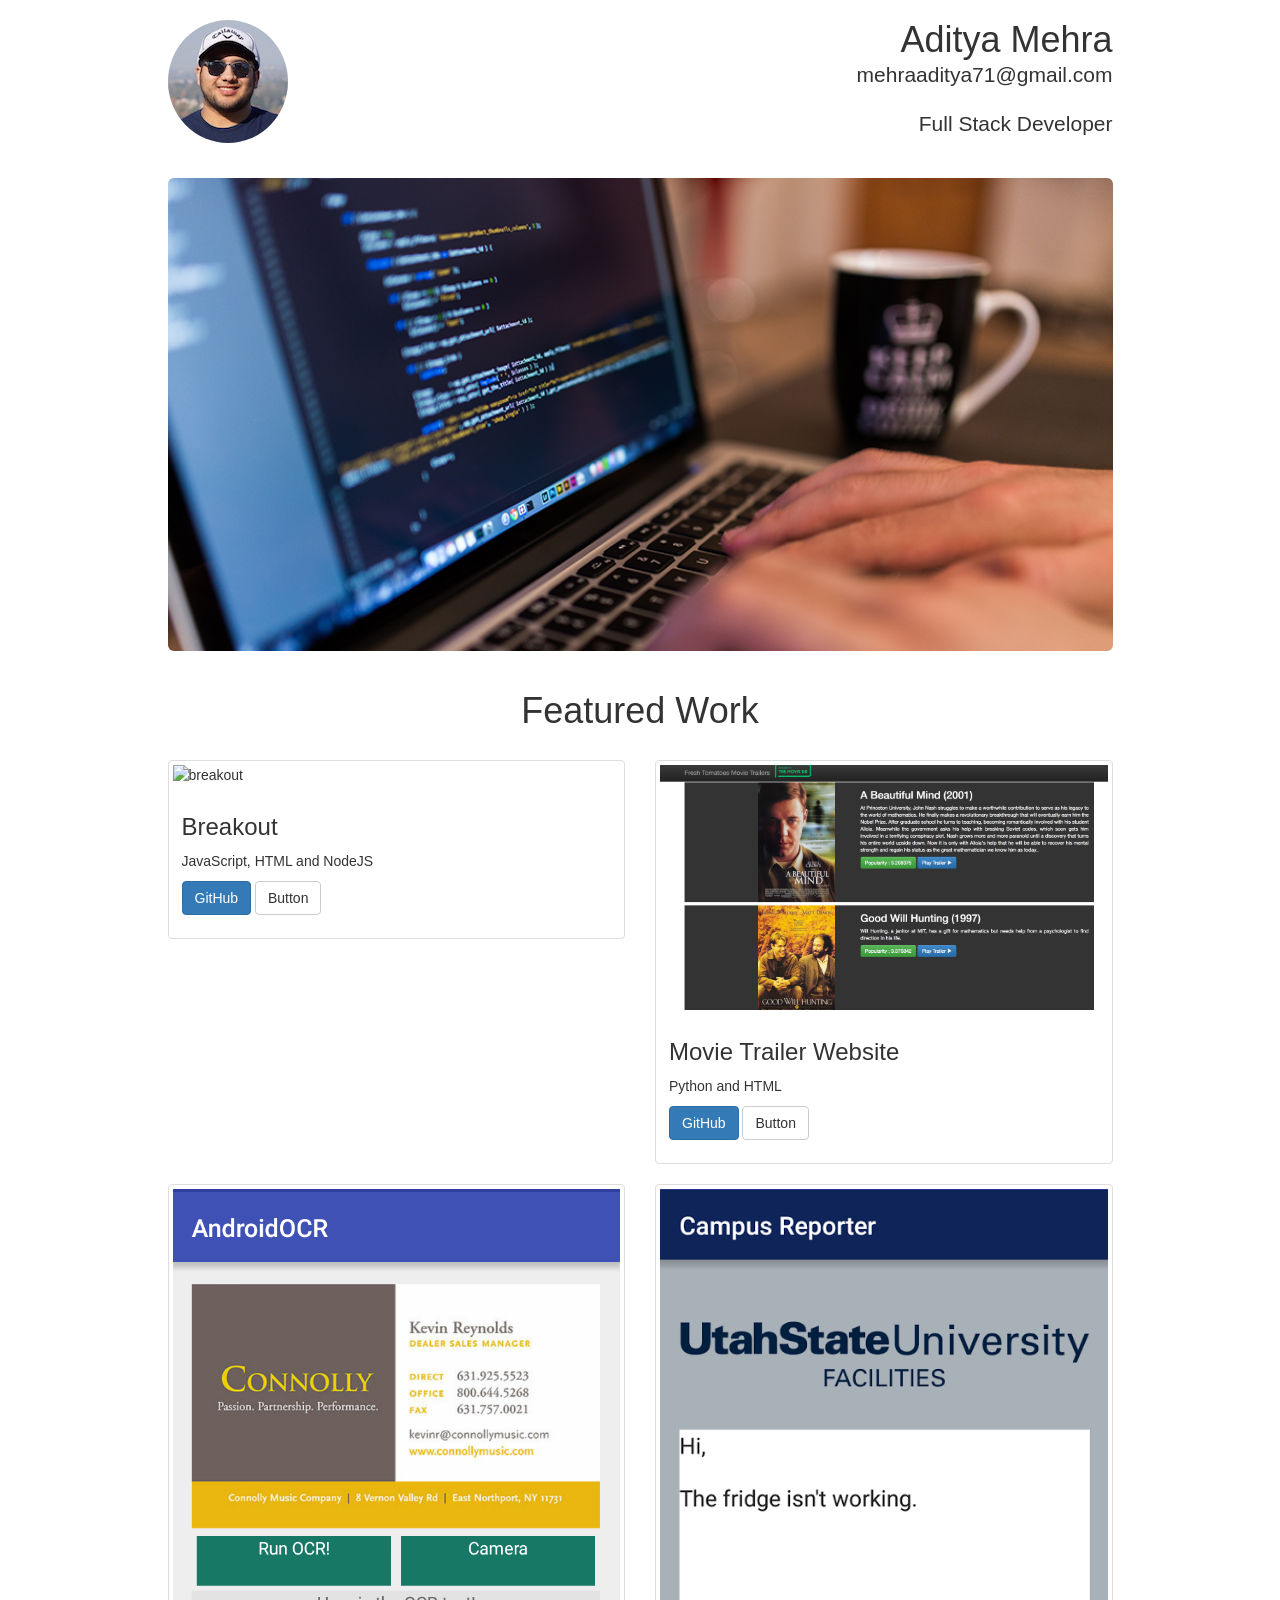
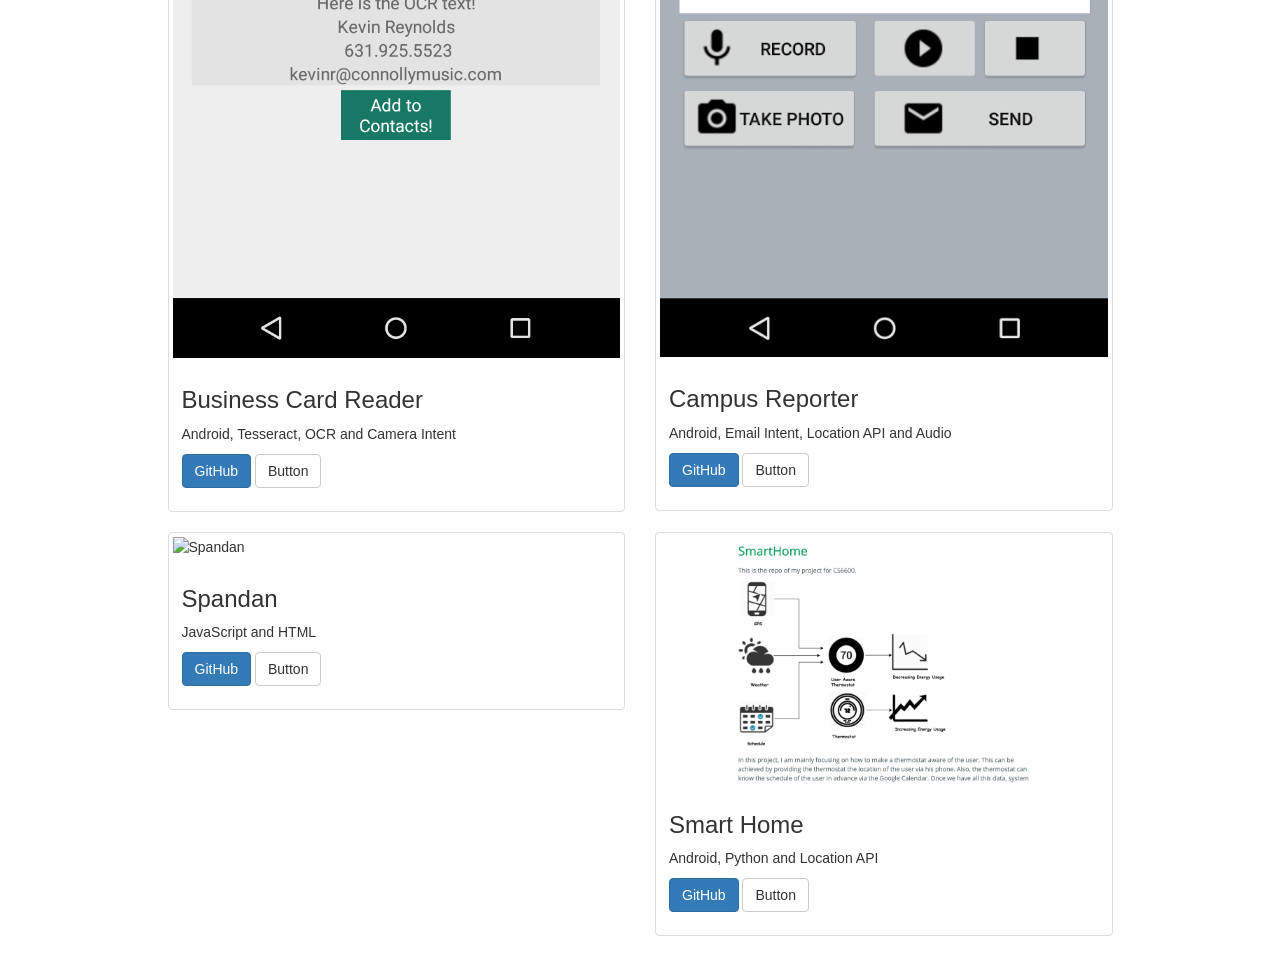
==== docs/index.html @ c433eb84 "adding docs" ====
<!DOCTYPE html>
<html lang="en">
  <head>
    <meta charset="utf-8">
    <meta http-equiv="X-UA-Compatible" content="IE=edge">
    <meta name="viewport" content="width=device-width, initial-scale=1">
    <!-- The above 3 meta tags *must* come first in the head; any other head content must come *after* these tags -->
    <title>Aditya Mehra</title>

    <!-- Bootstrap -->
    <!-- Latest compiled and minified CSS -->
    <link rel="stylesheet" href="./css/index.css">
    <link rel="stylesheet" href="https://maxcdn.bootstrapcdn.com/bootstrap/3.3.7/css/bootstrap.min.css"
    integrity="sha384-BVYiiSIFeK1dGmJRAkycuHAHRg32OmUcww7on3RYdg4Va+PmSTsz/K68vbdEjh4u"
    crossorigin="anonymous">

    <!-- HTML5 shim and Respond.js for IE8 support of HTML5 elements and media queries -->
    <!-- WARNING: Respond.js doesn't work if you view the page via file:// -->
    <!--[if lt IE 9]>
      <script src="https://oss.maxcdn.com/html5shiv/3.7.3/html5shiv.min.js"></script>
      <script src="https://oss.maxcdn.com/respond/1.4.2/respond.min.js"></script>
    <![endif]-->
  </head>
  <body>
    <div class="container add-margin">
      <div class="row hidden-xs hidden-sm">
            <div class="col-md-1 col-sm-0">
            </div>
            <div class="col-md-2 col-sm-4">
                    <img src="./images/image1.jpg" alt="Portfolio image" class="img-circle pull-left">
            </div>
            <div class="col-md-8 col-sm-8">
                    <h1 class="text-right info">Aditya Mehra</h1>
                    <p class="text-right info lead">mehraaditya71@gmail.com<p>
                    <p class="text-right info lead">Full Stack Developer<p>

            </div>
            <div class="col-md-1 col-sm-0">
            </div>
      </div>
      <div class="row hidden-md hidden-lg">
        <div class="col-xs-12">
                <img src="./images/image1.jpg" alt="Portfolio image" class="img-circle center-block">
        </div>
      </div>
      <div class="row hidden-md hidden-lg">
        <div class="col-xs-12">
                <h1 class="text-center">Aditya Mehra <br></h1>
                <p class="text-center lead">mehraaditya71@gmail.com<p>
                <p class="text-center lead">Full Stack Developer<p>

        </div>
      </div>
    </div>

    <div class="container add-margin">
      <div class="row image2">
            <div class="col-md-1 col-sm-0">
            </div>
            <div class="col-md-10 col-sm-12">
                    <img src="./images/image2.png" alt="Main image" class="img-rounded center-block">
            </div>
            <div class="col-md-1 col-sm-0">
            </div>
      </div>
    </div>

    <div class="container add-margin">
      <div class="row">
        <div class="col-xs-12">
                <h1>Featured Work</h1>
        </div>
      </div>
    </div>

    <!--  Featured Works -->

    <div class="container">
      <div class="row project">
            <div class="col-md-1 col-sm-0">
            </div>

            <div class="col-md-5 col-sm-6">
              <div class="thumbnail">
                <img src="./images/breakout.png" alt="breakout">
                <div class="caption">
                  <h3>Breakout</h3>
                  <p>JavaScript, HTML and NodeJS</p>
                  <p><a href="https://github.com/adityamehra/Breakout" class="btn btn-primary" role="button">GitHub</a> <a href="#" class="btn btn-default" role="button">Button</a></p>
                </div>
              </div>
            </div>

            <div class="col-md-5 col-sm-6">
              <div class="thumbnail">
                <img src="./images/trailer.png" alt="trailer">
                <div class="caption">
                  <h3>Movie Trailer Website</h3>
                  <p>Python and HTML</p>
                  <p><a href="https://github.com/adityamehra/movie-website-trailer" class="btn btn-primary" role="button">GitHub</a> <a href="#" class="btn btn-default" role="button">Button</a></p>
                </div>
              </div>
            </div>

            <div class="col-md-1 col-sm-0">
            </div>
      </div>
    </div>

    <div class="container">
      <div class="row">
            <div class="col-md-1 col-sm-0">
            </div>

            <div class="col-md-5 col-sm-6">
              <div class="thumbnail">
                <img src="./images/bcr.png" alt="business card reader">
                <div class="caption">
                  <h3>Business Card Reader</h3>
                  <p>Android, Tesseract, OCR and Camera Intent</p>
                  <p><a href="https://github.com/adityamehra/Business-Card-Reader-BCR-" class="btn btn-primary" role="button">GitHub</a> <a href="#" class="btn btn-default" role="button">Button</a></p>
                </div>
              </div>
            </div>

            <div class="col-md-5 col-sm-6">
              <div class="thumbnail">
                <img src="./images/reporter.webp" alt="campus reporter">
                <div class="caption">
                  <h3>Campus Reporter</h3>
                  <p>Android, Email Intent, Location API and Audio</p>
                  <p><a href="https://github.com/adityamehra/CampusReporter" class="btn btn-primary" role="button">GitHub</a> <a href="#" class="btn btn-default" role="button">Button</a></p>
                </div>
              </div>
            </div>

            <div class="col-md-1 col-sm-0">
            </div>
      </div>
    </div>

    <div class="container">
      <div class="row">
            <div class="col-md-1 col-sm-0">
            </div>

            <div class="col-md-5 col-sm-6">
              <div class="thumbnail">
                <img src="./images/spandan.png" alt="Spandan">
                <div class="caption">
                  <h3>Spandan</h3>
                  <p>JavaScript and HTML</p>
                  <p><a href="https://github.com/adityamehra/CollegeFair" class="btn btn-primary" role="button">GitHub</a> <a href="#" class="btn btn-default" role="button">Button</a></p>
                </div>
              </div>
            </div>

            <div class="col-md-5 col-sm-6">
              <div class="thumbnail">
                <img src="./images/smarthome.png" alt="campus reporter">
                <div class="caption">
                  <h3>Smart Home</h3>
                  <p>Android, Python and Location API</p>
                  <p><a href="https://github.com/adityamehra/SmartHome" class="btn btn-primary" role="button">GitHub</a> <a href="#" class="btn btn-default" role="button">Button</a></p>
                </div>
              </div>
            </div>

            <div class="col-md-1 col-sm-0">
            </div>
      </div>
    </div>

    <!-- jQuery (necessary for Bootstrap's JavaScript plugins) -->
    <script src="https://ajax.googleapis.com/ajax/libs/jquery/1.12.4/jquery.min.js"></script>
    <!-- Include all compiled plugins (below), or include individual files as needed -->
    <!-- Latest compiled and minified JavaScript -->
    <script src="https://maxcdn.bootstrapcdn.com/bootstrap/3.3.7/js/bootstrap.min.js"
    integrity="sha384-Tc5IQib027qvyjSMfHjOMaLkfuWVxZxUPnCJA7l2mCWNIpG9mGCD8wGNIcPD7Txa"
     crossorigin="anonymous"></script>
  </body>
</html>
---- docs/css/index.css ----
.info {
  margin-top: 0;
  margin-bottom: 0;
}

.project img {
  width: 100%;
}

.image2 img {
  width: 100%;
}

.add-margin {
  margin-top: 20px;
  margin-bottom: 20px;
}

h1 {
   text-align: center;
}

h4 {
   text-align: center;
}
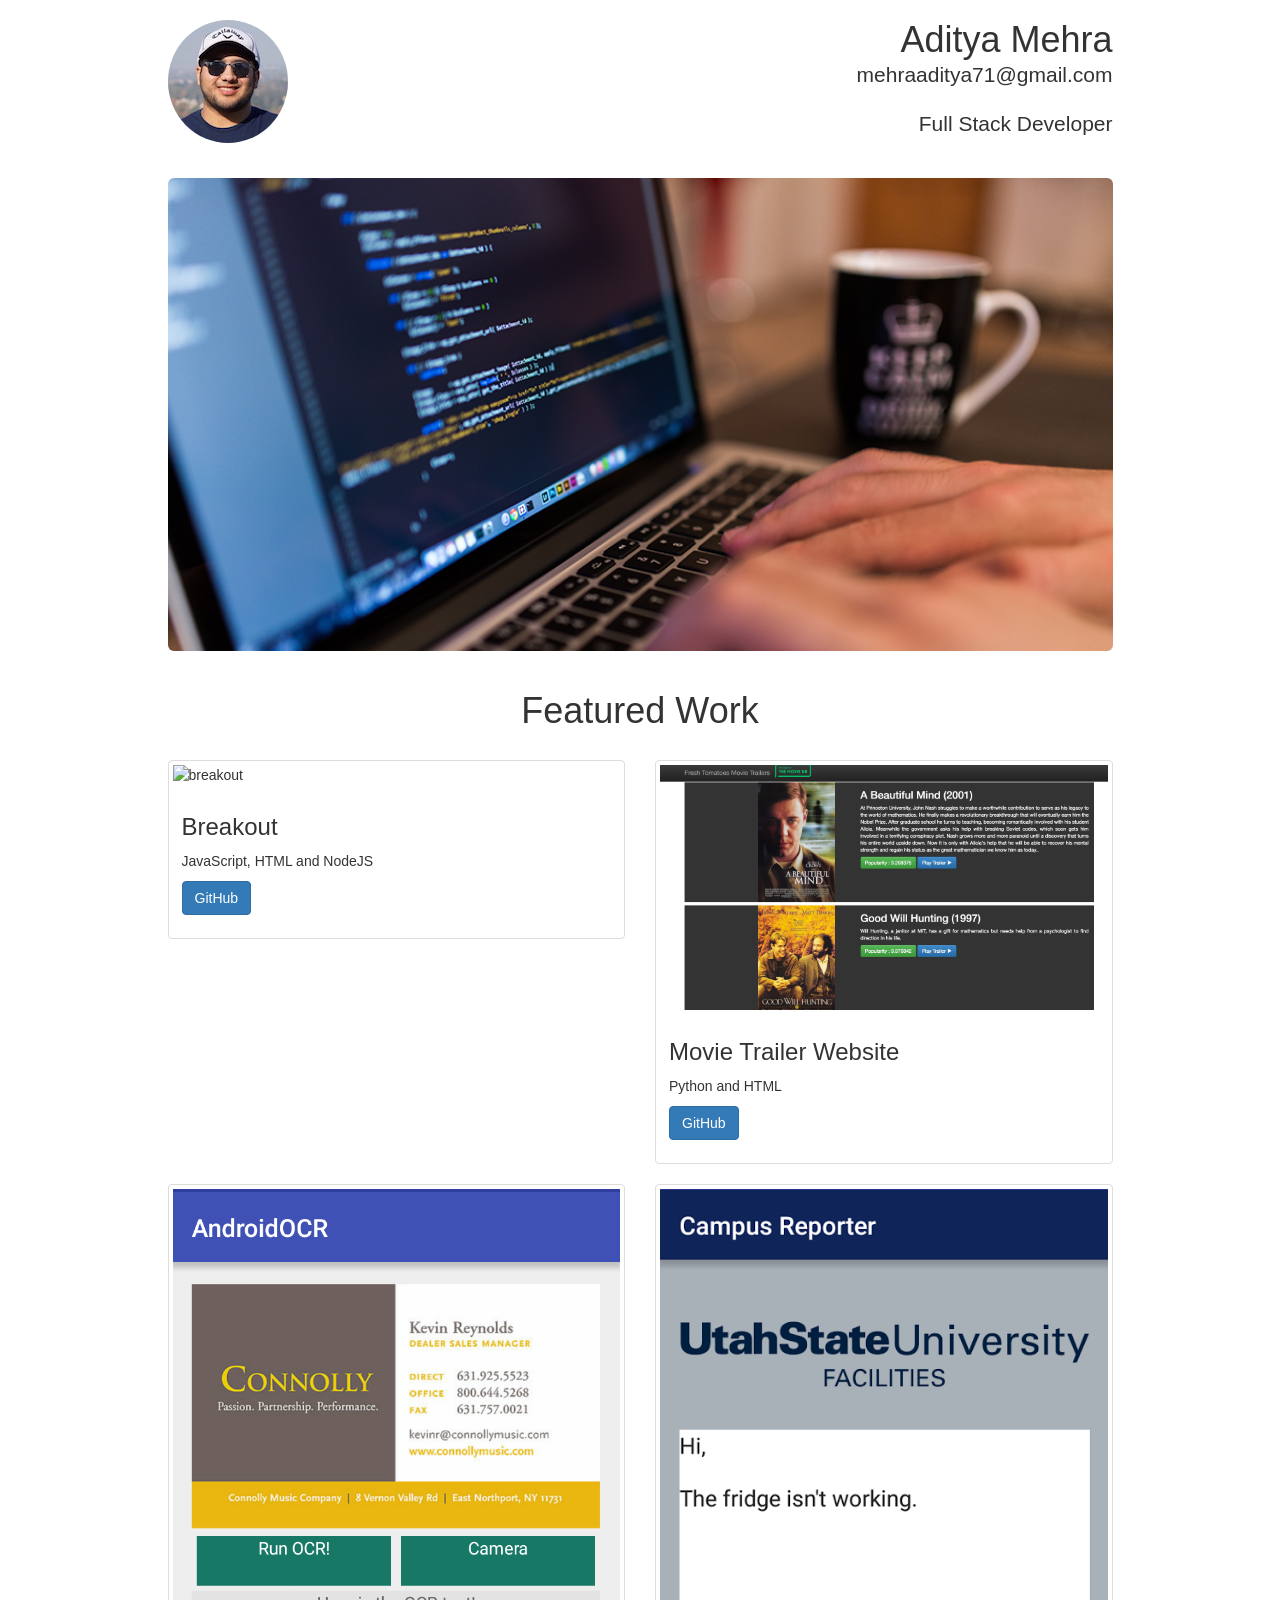
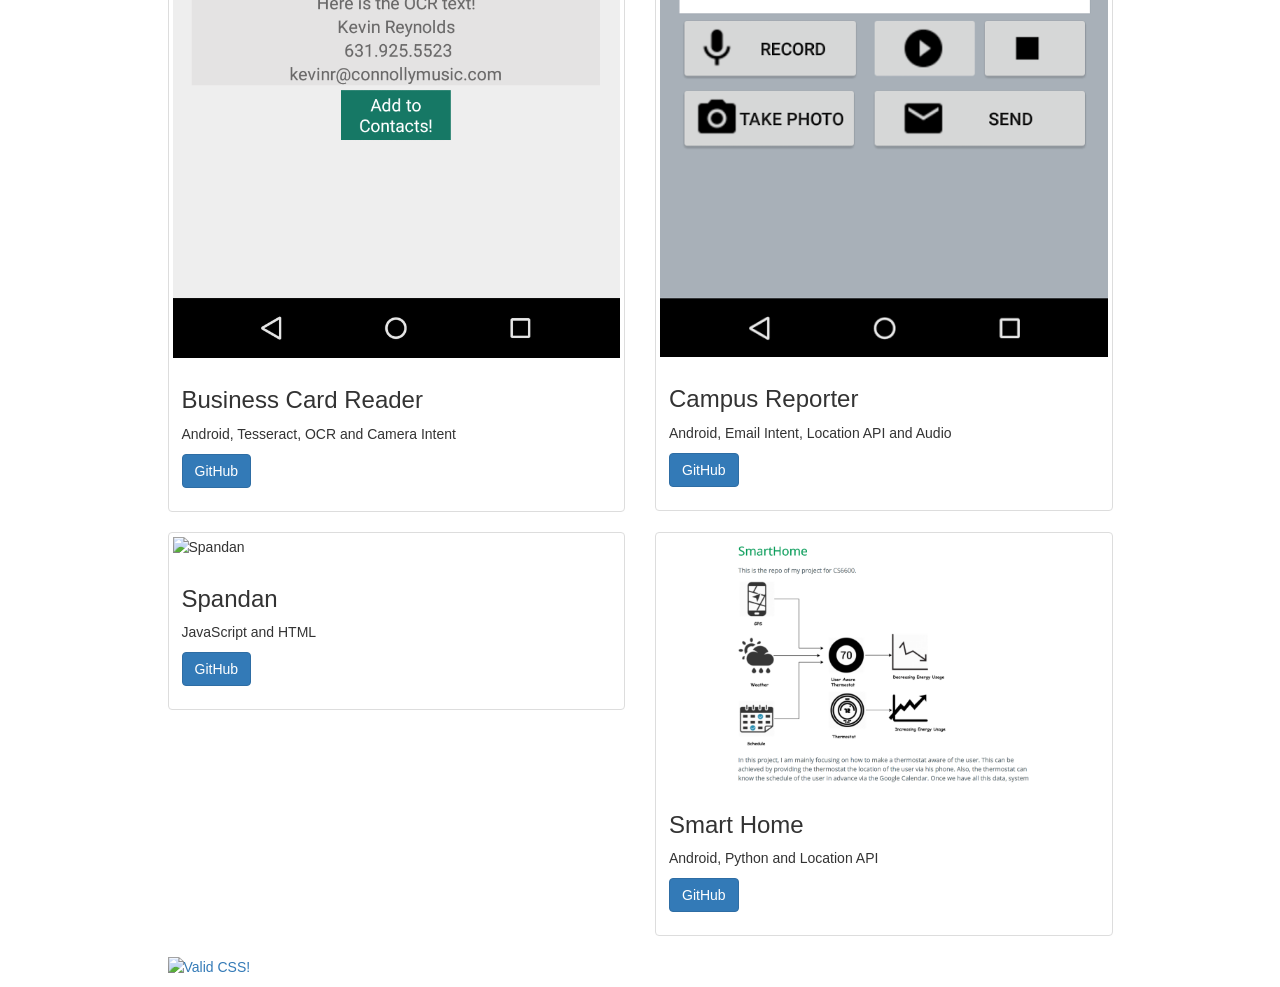
==== commit ec221073: "modified docs/index.html" ====
--- a/docs/index.html
+++ b/docs/index.html
@@ -86,7 +86,7 @@
                 <div class="caption">
                   <h3>Breakout</h3>
                   <p>JavaScript, HTML and NodeJS</p>
-                  <p><a href="https://github.com/adityamehra/Breakout" class="btn btn-primary" role="button">GitHub</a> <a href="#" class="btn btn-default" role="button">Button</a></p>
+                  <p><a href="https://github.com/adityamehra/Breakout" class="btn btn-primary" role="button">GitHub</a> </p>
                 </div>
               </div>
             </div>
@@ -97,7 +97,7 @@
                 <div class="caption">
                   <h3>Movie Trailer Website</h3>
                   <p>Python and HTML</p>
-                  <p><a href="https://github.com/adityamehra/movie-website-trailer" class="btn btn-primary" role="button">GitHub</a> <a href="#" class="btn btn-default" role="button">Button</a></p>
+                  <p><a href="https://github.com/adityamehra/movie-website-trailer" class="btn btn-primary" role="button">GitHub</a> </p>
                 </div>
               </div>
             </div>
@@ -118,7 +118,7 @@
                 <div class="caption">
                   <h3>Business Card Reader</h3>
                   <p>Android, Tesseract, OCR and Camera Intent</p>
-                  <p><a href="https://github.com/adityamehra/Business-Card-Reader-BCR-" class="btn btn-primary" role="button">GitHub</a> <a href="#" class="btn btn-default" role="button">Button</a></p>
+                  <p><a href="https://github.com/adityamehra/Business-Card-Reader-BCR-" class="btn btn-primary" role="button">GitHub</a> </p>
                 </div>
               </div>
             </div>
@@ -129,7 +129,7 @@
                 <div class="caption">
                   <h3>Campus Reporter</h3>
                   <p>Android, Email Intent, Location API and Audio</p>
-                  <p><a href="https://github.com/adityamehra/CampusReporter" class="btn btn-primary" role="button">GitHub</a> <a href="#" class="btn btn-default" role="button">Button</a></p>
+                  <p><a href="https://github.com/adityamehra/CampusReporter" class="btn btn-primary" role="button">GitHub</a> </p>
                 </div>
               </div>
             </div>
@@ -150,7 +150,7 @@
                 <div class="caption">
                   <h3>Spandan</h3>
                   <p>JavaScript and HTML</p>
-                  <p><a href="https://github.com/adityamehra/CollegeFair" class="btn btn-primary" role="button">GitHub</a> <a href="#" class="btn btn-default" role="button">Button</a></p>
+                  <p><a href="https://github.com/adityamehra/CollegeFair" class="btn btn-primary" role="button">GitHub</a> </p>
                 </div>
               </div>
             </div>
@@ -161,15 +161,41 @@
                 <div class="caption">
                   <h3>Smart Home</h3>
                   <p>Android, Python and Location API</p>
-                  <p><a href="https://github.com/adityamehra/SmartHome" class="btn btn-primary" role="button">GitHub</a> <a href="#" class="btn btn-default" role="button">Button</a></p>
-                </div>
-              </div>
-            </div>
-
-            <div class="col-md-1 col-sm-0">
-            </div>
-      </div>
-    </div>
+                  <p><a href="https://github.com/adityamehra/SmartHome" class="btn btn-primary" role="button">GitHub</a> </p>
+                </div>
+              </div>
+            </div>
+
+            <div class="col-md-1 col-sm-0">
+            </div>
+      </div>
+    </div>
+
+    <div class="container">
+      <div class="row">
+            <div class="col-md-1 col-sm-0">
+            </div>
+
+            <div class="col-md-5 col-sm-6">
+              <p>
+                  <a href="http://jigsaw.w3.org/css-validator/check/referer">
+                      <img style="border:0;width:88px;height:31px"
+                          src="http://jigsaw.w3.org/css-validator/images/vcss"
+                          alt="Valid CSS!" />
+                  </a>
+              </p>
+
+            </div>
+
+            <div class="col-md-5 col-sm-6">
+
+            </div>
+
+            <div class="col-md-1 col-sm-0">
+            </div>
+      </div>
+    </div>
+
 
     <!-- jQuery (necessary for Bootstrap's JavaScript plugins) -->
     <script src="https://ajax.googleapis.com/ajax/libs/jquery/1.12.4/jquery.min.js"></script>
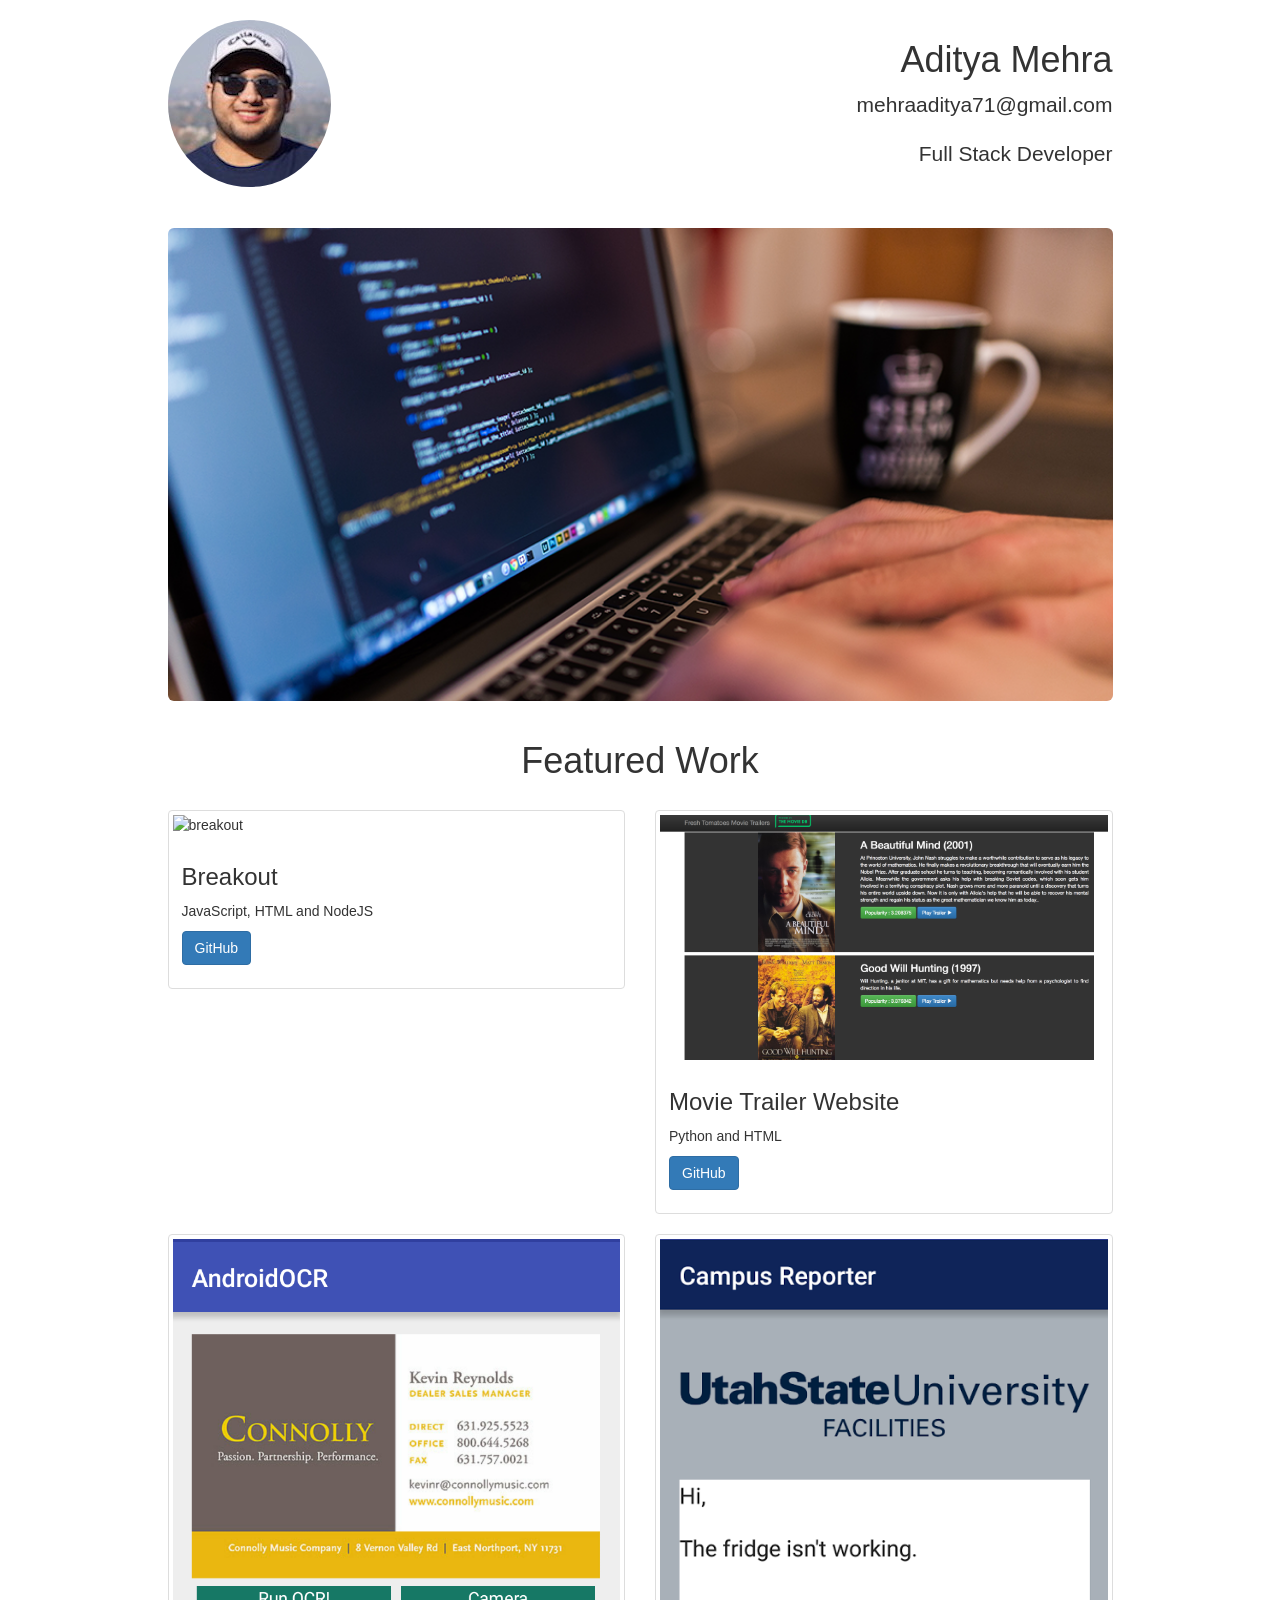
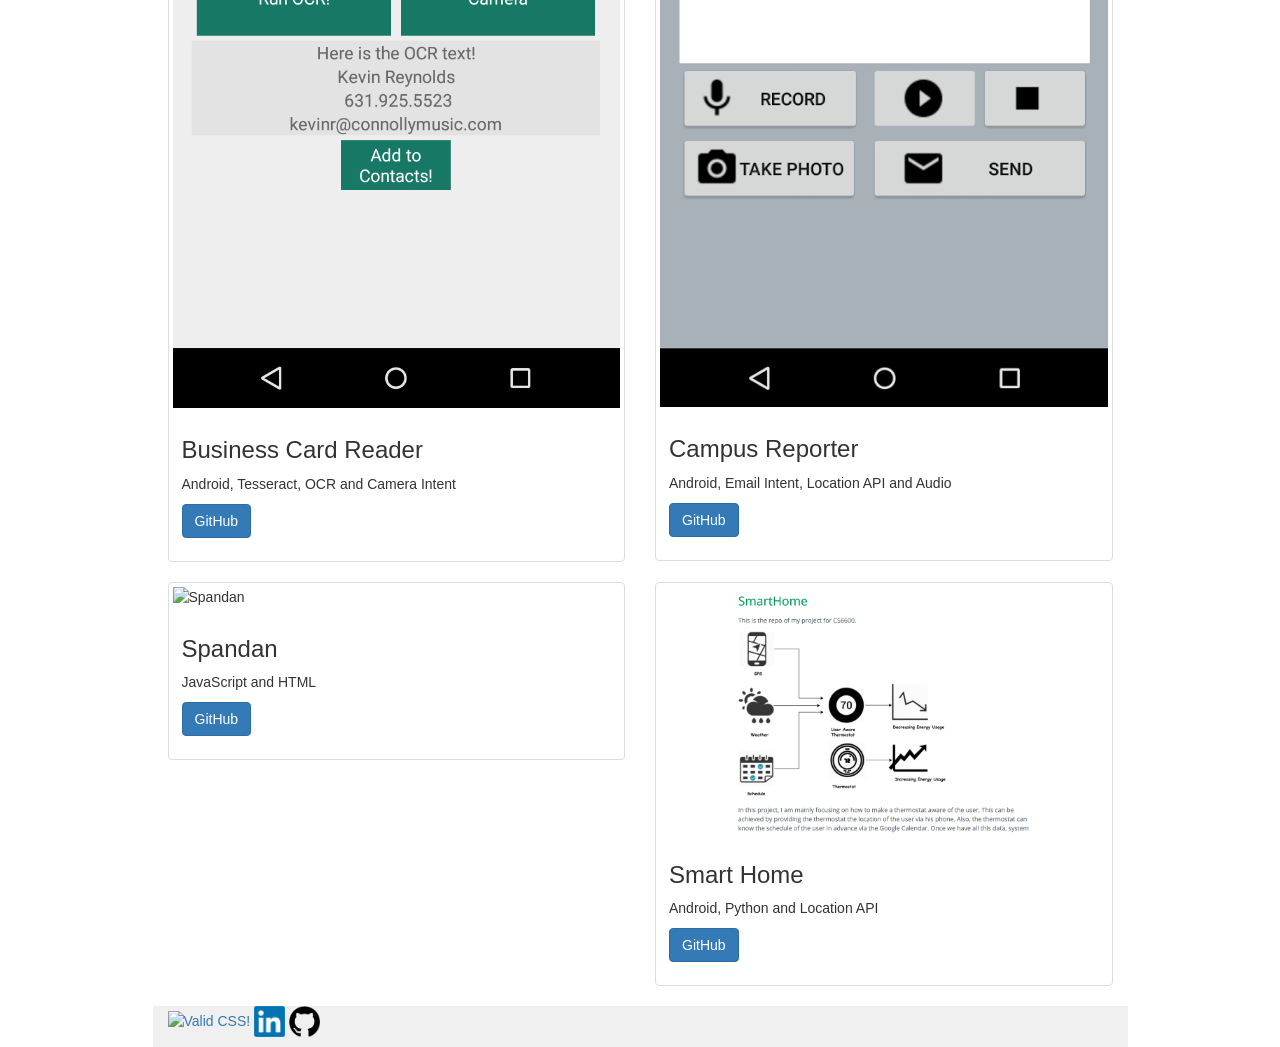
==== commit 4fb061bb: "commit all files" ====
--- a/docs/index.html
+++ b/docs/index.html
@@ -22,180 +22,158 @@
     <![endif]-->
   </head>
   <body>
-    <div class="container add-margin">
-      <div class="row hidden-xs hidden-sm">
-            <div class="col-md-1 col-sm-0">
-            </div>
-            <div class="col-md-2 col-sm-4">
-                    <img src="./images/image1.jpg" alt="Portfolio image" class="img-circle pull-left">
-            </div>
-            <div class="col-md-8 col-sm-8">
-                    <h1 class="text-right info">Aditya Mehra</h1>
-                    <p class="text-right info lead">mehraaditya71@gmail.com<p>
-                    <p class="text-right info lead">Full Stack Developer<p>
-
-            </div>
-            <div class="col-md-1 col-sm-0">
-            </div>
-      </div>
-      <div class="row hidden-md hidden-lg">
-        <div class="col-xs-12">
-                <img src="./images/image1.jpg" alt="Portfolio image" class="img-circle center-block">
+    <!-- header -->
+    <header>
+      <div class="container add-margin">
+        <div class="row">
+          <div class="col-md-1">
+          </div>
+          <div class="col-md-2 my-image-center">
+            <img src="./images/image1.jpg" alt="Portfolio image" class="img-circle">
+          </div>
+          <div class="col-md-8 my-text-center my-text-right">
+            <h1>Aditya Mehra</h1>
+            <p class="lead">mehraaditya71@gmail.com</p>
+            <p class="lead">Full Stack Developer</p>
+          </div>
+          <div class="col-md-1">
+          </div>
         </div>
       </div>
-      <div class="row hidden-md hidden-lg">
-        <div class="col-xs-12">
-                <h1 class="text-center">Aditya Mehra <br></h1>
-                <p class="text-center lead">mehraaditya71@gmail.com<p>
-                <p class="text-center lead">Full Stack Developer<p>
-
+    </header>
+    <!-- main content -->
+    <section>
+      <div class="container">
+        <!-- Main image -->
+        <div class="row image2 add-margin">
+          <div class="col-md-1">
+          </div>
+          <div class="col-md-10 col-sm-12">
+            <img src="./images/image2.png" alt="Main image" class="img-rounded center-block">
+          </div>
+          <div class="col-md-1">
+          </div>
+        </div>
+        <!-- Featured works -->
+        <div class="row add-margin">
+          <div class="col-xs-12">
+            <h1>Featured Work</h1>
+          </div>
+        </div>
+        <!--  List of featured works -->
+        <!-- Row 1 -->
+        <div class="row project">
+          <div class="col-md-1">
+          </div>
+          <div class="col-md-5 col-sm-6">
+            <div class="thumbnail">
+              <img src="./images/breakout.png" alt="breakout">
+              <div class="caption">
+                <h3>Breakout</h3>
+                <p>JavaScript, HTML and NodeJS</p>
+                <p><a href="https://github.com/adityamehra/Breakout" class="btn btn-primary" role="button">GitHub</a> </p>
+              </div>
+            </div>
+          </div>
+          <div class="col-md-5 col-sm-6">
+            <div class="thumbnail">
+              <img src="./images/trailer.png" alt="trailer">
+              <div class="caption">
+                <h3>Movie Trailer Website</h3>
+                <p>Python and HTML</p>
+                <p><a href="https://github.com/adityamehra/movie-website-trailer" class="btn btn-primary" role="button">GitHub</a> </p>
+              </div>
+            </div>
+          </div>
+          <div class="col-md-1">
+          </div>
+        </div>
+        <!-- Row 2 -->
+        <div class="row project">
+          <div class="col-md-1">
+          </div>
+          <div class="col-md-5 col-sm-6">
+            <div class="thumbnail">
+              <img src="./images/bcr.png" alt="business card reader">
+              <div class="caption">
+                <h3>Business Card Reader</h3>
+                <p>Android, Tesseract, OCR and Camera Intent</p>
+                <p><a href="https://github.com/adityamehra/Business-Card-Reader-BCR-" class="btn btn-primary" role="button">GitHub</a> </p>
+              </div>
+            </div>
+          </div>
+          <div class="col-md-5 col-sm-6">
+            <div class="thumbnail">
+              <img src="./images/reporter.webp" alt="campus reporter">
+              <div class="caption">
+                <h3>Campus Reporter</h3>
+                <p>Android, Email Intent, Location API and Audio</p>
+                <p><a href="https://github.com/adityamehra/CampusReporter" class="btn btn-primary" role="button">GitHub</a> </p>
+              </div>
+            </div>
+          </div>
+          <div class="col-md-1">
+          </div>
+        </div>
+        <!-- Row 3 -->
+        <div class="row project">
+          <div class="col-md-1">
+          </div>
+          <div class="col-md-5 col-sm-6">
+            <div class="thumbnail">
+              <img src="./images/spandan.png" alt="Spandan">
+              <div class="caption">
+                <h3>Spandan</h3>
+                <p>JavaScript and HTML</p>
+                <p><a href="https://github.com/adityamehra/CollegeFair" class="btn btn-primary" role="button">GitHub</a> </p>
+              </div>
+            </div>
+          </div>
+          <div class="col-md-5 col-sm-6">
+            <div class="thumbnail">
+              <img src="./images/smarthome.png" alt="campus reporter">
+              <div class="caption">
+                <h3>Smart Home</h3>
+                <p>Android, Python and Location API</p>
+                <p><a href="https://github.com/adityamehra/SmartHome" class="btn btn-primary" role="button">GitHub</a> </p>
+              </div>
+            </div>
+          </div>
+          <div class="col-md-1">
+          </div>
         </div>
       </div>
-    </div>
-
-    <div class="container add-margin">
-      <div class="row image2">
-            <div class="col-md-1 col-sm-0">
-            </div>
-            <div class="col-md-10 col-sm-12">
-                    <img src="./images/image2.png" alt="Main image" class="img-rounded center-block">
-            </div>
-            <div class="col-md-1 col-sm-0">
-            </div>
-      </div>
-    </div>
-
-    <div class="container add-margin">
-      <div class="row">
-        <div class="col-xs-12">
-                <h1>Featured Work</h1>
+    </section>
+    <!-- footer -->
+    <footer>
+      <div class="container">
+        <div class="row">
+          <div class="col-md-1">
+          </div>
+          <div class="col-md-10 col-sm-6 footer-css">
+            <p>
+              <a href="http://jigsaw.w3.org/css-validator/check/referer">
+                <img class="w3c"
+                src="http://jigsaw.w3.org/css-validator/images/vcss"
+                alt="Valid CSS!" />
+              </a>
+              <a href="https://www.linkedin.com/in/aditya-mehra/">
+                <img class="logo"
+                src="./images/linkedin_logo.png"
+                alt="LinkedIn logo" />
+              </a>
+              <a href="https://github.com/adityamehra">
+                <img class="logo"
+                src="./images/github_logo.png"
+                alt="Github octacat" />
+              </a>
+            </p>
+          </div>
+          <div class="col-md-1 ">
+          </div>
         </div>
       </div>
-    </div>
-
-    <!--  Featured Works -->
-
-    <div class="container">
-      <div class="row project">
-            <div class="col-md-1 col-sm-0">
-            </div>
-
-            <div class="col-md-5 col-sm-6">
-              <div class="thumbnail">
-                <img src="./images/breakout.png" alt="breakout">
-                <div class="caption">
-                  <h3>Breakout</h3>
-                  <p>JavaScript, HTML and NodeJS</p>
-                  <p><a href="https://github.com/adityamehra/Breakout" class="btn btn-primary" role="button">GitHub</a> </p>
-                </div>
-              </div>
-            </div>
-
-            <div class="col-md-5 col-sm-6">
-              <div class="thumbnail">
-                <img src="./images/trailer.png" alt="trailer">
-                <div class="caption">
-                  <h3>Movie Trailer Website</h3>
-                  <p>Python and HTML</p>
-                  <p><a href="https://github.com/adityamehra/movie-website-trailer" class="btn btn-primary" role="button">GitHub</a> </p>
-                </div>
-              </div>
-            </div>
-
-            <div class="col-md-1 col-sm-0">
-            </div>
-      </div>
-    </div>
-
-    <div class="container">
-      <div class="row">
-            <div class="col-md-1 col-sm-0">
-            </div>
-
-            <div class="col-md-5 col-sm-6">
-              <div class="thumbnail">
-                <img src="./images/bcr.png" alt="business card reader">
-                <div class="caption">
-                  <h3>Business Card Reader</h3>
-                  <p>Android, Tesseract, OCR and Camera Intent</p>
-                  <p><a href="https://github.com/adityamehra/Business-Card-Reader-BCR-" class="btn btn-primary" role="button">GitHub</a> </p>
-                </div>
-              </div>
-            </div>
-
-            <div class="col-md-5 col-sm-6">
-              <div class="thumbnail">
-                <img src="./images/reporter.webp" alt="campus reporter">
-                <div class="caption">
-                  <h3>Campus Reporter</h3>
-                  <p>Android, Email Intent, Location API and Audio</p>
-                  <p><a href="https://github.com/adityamehra/CampusReporter" class="btn btn-primary" role="button">GitHub</a> </p>
-                </div>
-              </div>
-            </div>
-
-            <div class="col-md-1 col-sm-0">
-            </div>
-      </div>
-    </div>
-
-    <div class="container">
-      <div class="row">
-            <div class="col-md-1 col-sm-0">
-            </div>
-
-            <div class="col-md-5 col-sm-6">
-              <div class="thumbnail">
-                <img src="./images/spandan.png" alt="Spandan">
-                <div class="caption">
-                  <h3>Spandan</h3>
-                  <p>JavaScript and HTML</p>
-                  <p><a href="https://github.com/adityamehra/CollegeFair" class="btn btn-primary" role="button">GitHub</a> </p>
-                </div>
-              </div>
-            </div>
-
-            <div class="col-md-5 col-sm-6">
-              <div class="thumbnail">
-                <img src="./images/smarthome.png" alt="campus reporter">
-                <div class="caption">
-                  <h3>Smart Home</h3>
-                  <p>Android, Python and Location API</p>
-                  <p><a href="https://github.com/adityamehra/SmartHome" class="btn btn-primary" role="button">GitHub</a> </p>
-                </div>
-              </div>
-            </div>
-
-            <div class="col-md-1 col-sm-0">
-            </div>
-      </div>
-    </div>
-
-    <div class="container">
-      <div class="row">
-            <div class="col-md-1 col-sm-0">
-            </div>
-
-            <div class="col-md-5 col-sm-6">
-              <p>
-                  <a href="http://jigsaw.w3.org/css-validator/check/referer">
-                      <img style="border:0;width:88px;height:31px"
-                          src="http://jigsaw.w3.org/css-validator/images/vcss"
-                          alt="Valid CSS!" />
-                  </a>
-              </p>
-
-            </div>
-
-            <div class="col-md-5 col-sm-6">
-
-            </div>
-
-            <div class="col-md-1 col-sm-0">
-            </div>
-      </div>
-    </div>
-
+    </footer>
 
     <!-- jQuery (necessary for Bootstrap's JavaScript plugins) -->
     <script src="https://ajax.googleapis.com/ajax/libs/jquery/1.12.4/jquery.min.js"></script>
@@ -203,6 +181,6 @@
     <!-- Latest compiled and minified JavaScript -->
     <script src="https://maxcdn.bootstrapcdn.com/bootstrap/3.3.7/js/bootstrap.min.js"
     integrity="sha384-Tc5IQib027qvyjSMfHjOMaLkfuWVxZxUPnCJA7l2mCWNIpG9mGCD8wGNIcPD7Txa"
-     crossorigin="anonymous"></script>
+    crossorigin="anonymous"></script>
   </body>
 </html>
--- a/docs/css/index.css
+++ b/docs/css/index.css
@@ -1,3 +1,33 @@
+@media only screen and (max-width: 768px){
+
+  .my-text-center h1{
+    text-align: center;
+  }
+
+  .my-text-center p{
+    text-align: center;
+  }
+
+  .my-image-center img{
+    display: block;
+    margin-right: auto;
+    margin-left: auto;
+  }
+
+}
+
+@media only screen and (min-width: 768px){
+
+  .my-text-right h1{
+    text-align: right;
+  }
+
+  .my-text-right p{
+    text-align: right;
+  }
+
+}
+
 .info {
   margin-top: 0;
   margin-bottom: 0;
@@ -17,9 +47,22 @@
 }
 
 h1 {
-   text-align: center;
+  text-align: center;
 }
 
-h4 {
-   text-align: center;
+.w3c {
+  border: 0;
+  width:  88px;
+  height: 31px;
 }
+
+.footer-css {
+  background-color: #f0f0f0;
+
+}
+
+.logo {
+  border: 0;
+  width:  31px;
+  height: 31px;
+}
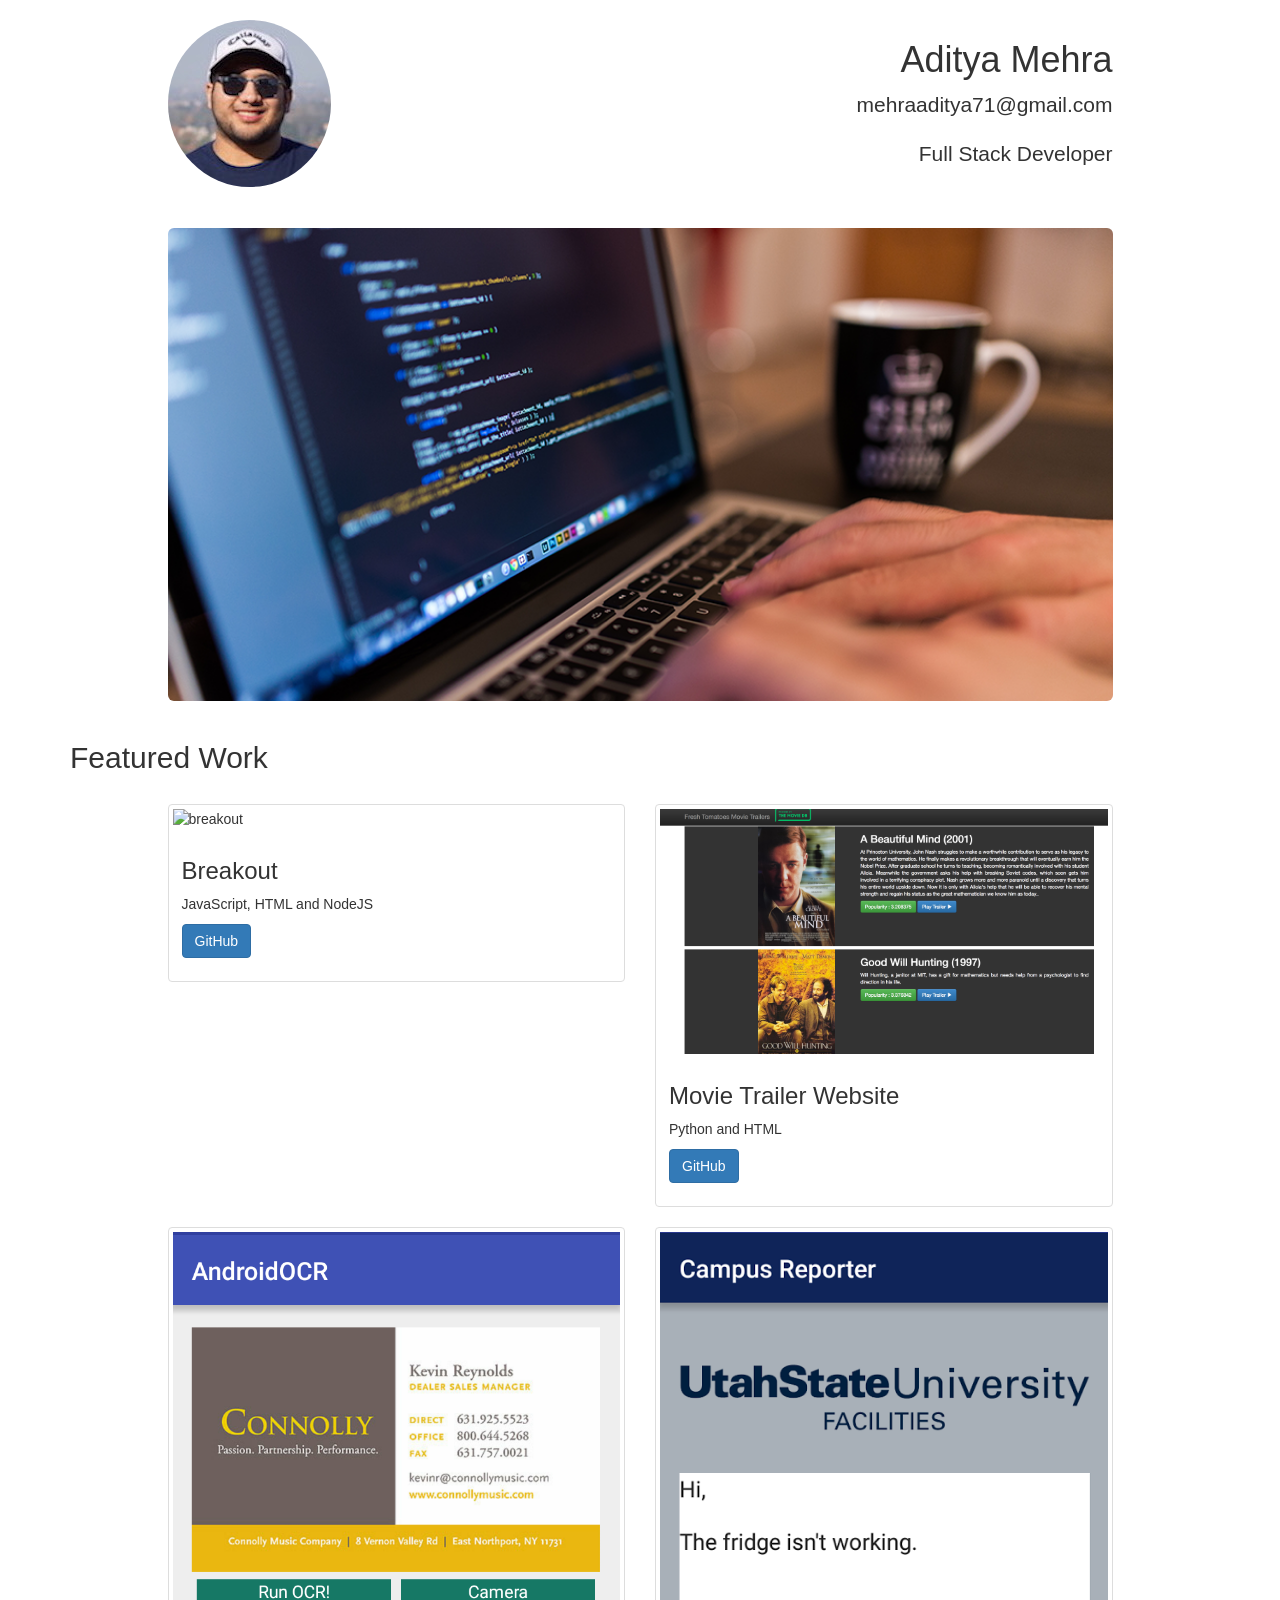
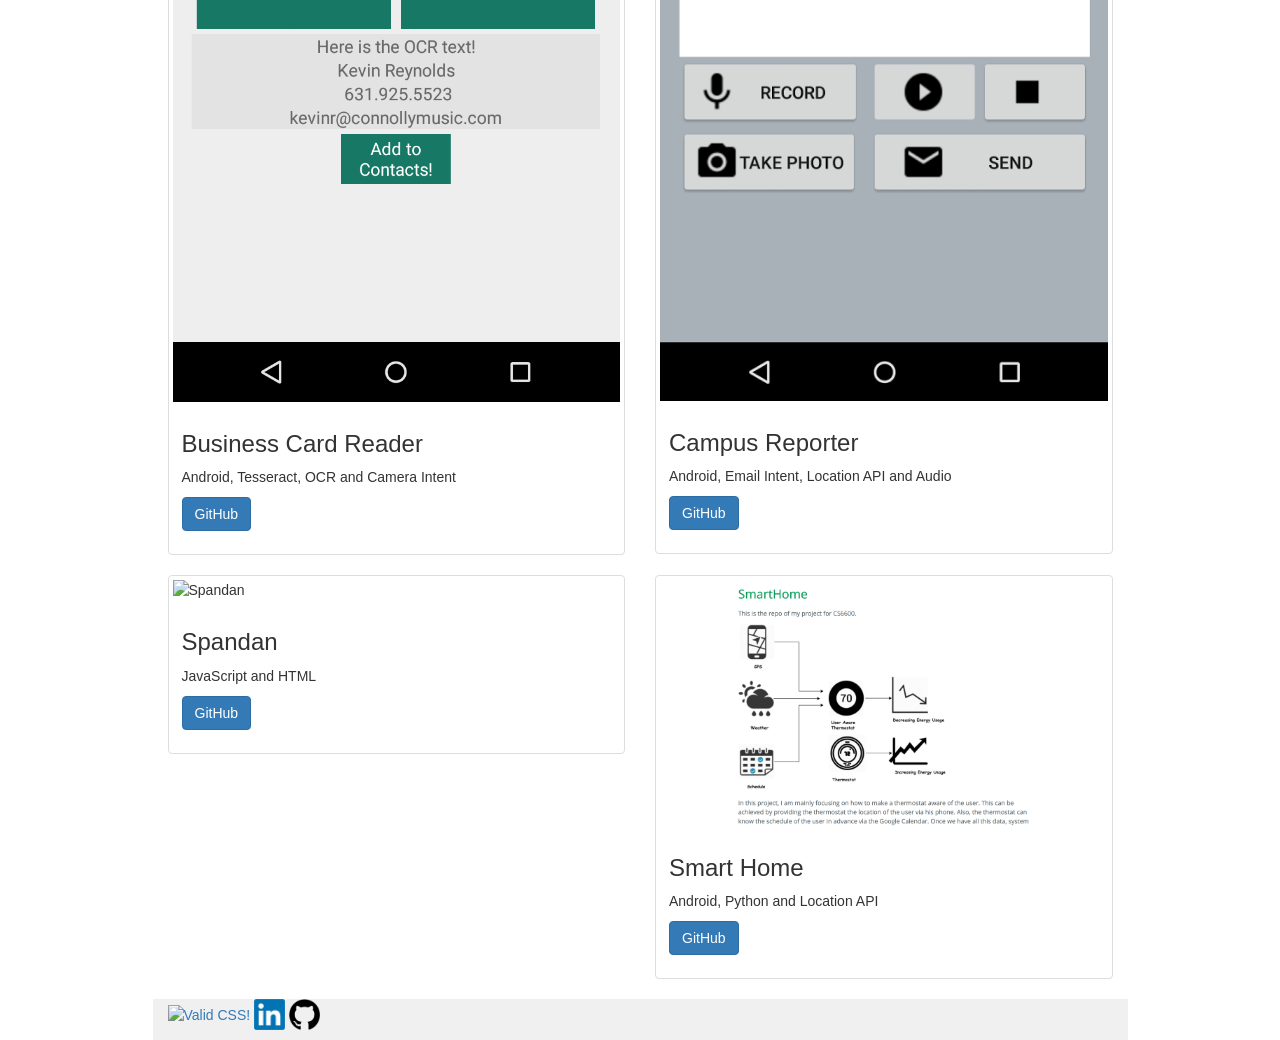
==== commit a1430174: "modified docs/" ====
--- a/docs/index.html
+++ b/docs/index.html
@@ -29,7 +29,7 @@
           <div class="col-md-1">
           </div>
           <div class="col-md-2 my-image-center">
-            <img src="./images/image1.jpg" alt="Portfolio image" class="img-circle">
+            <img src="./images/image1.jpg" alt="Portfolio image" class="img-circle" />
           </div>
           <div class="col-md-8 my-text-center my-text-right">
             <h1>Aditya Mehra</h1>
@@ -49,7 +49,7 @@
           <div class="col-md-1">
           </div>
           <div class="col-md-10 col-sm-12">
-            <img src="./images/image2.png" alt="Main image" class="img-rounded center-block">
+            <img src="./images/image2.png" alt="Main image" class="img-rounded center-block" />
           </div>
           <div class="col-md-1">
           </div>
@@ -57,7 +57,7 @@
         <!-- Featured works -->
         <div class="row add-margin">
           <div class="col-xs-12">
-            <h1>Featured Work</h1>
+            <h2>Featured Work</h2>
           </div>
         </div>
         <!--  List of featured works -->
@@ -67,21 +67,21 @@
           </div>
           <div class="col-md-5 col-sm-6">
             <div class="thumbnail">
-              <img src="./images/breakout.png" alt="breakout">
+              <img src="./images/breakout.png" alt="breakout" />
               <div class="caption">
                 <h3>Breakout</h3>
                 <p>JavaScript, HTML and NodeJS</p>
-                <p><a href="https://github.com/adityamehra/Breakout" class="btn btn-primary" role="button">GitHub</a> </p>
+                <p><a href="https://github.com/adityamehra/Breakout" class="btn btn-primary" role="button" target="_blank">GitHub</a> </p>
               </div>
             </div>
           </div>
           <div class="col-md-5 col-sm-6">
             <div class="thumbnail">
-              <img src="./images/trailer.png" alt="trailer">
+              <img src="./images/trailer.png" alt="trailer" />
               <div class="caption">
                 <h3>Movie Trailer Website</h3>
                 <p>Python and HTML</p>
-                <p><a href="https://github.com/adityamehra/movie-website-trailer" class="btn btn-primary" role="button">GitHub</a> </p>
+                <p><a href="https://github.com/adityamehra/movie-website-trailer" class="btn btn-primary" role="button" target="_blank">GitHub</a> </p>
               </div>
             </div>
           </div>
@@ -98,17 +98,17 @@
               <div class="caption">
                 <h3>Business Card Reader</h3>
                 <p>Android, Tesseract, OCR and Camera Intent</p>
-                <p><a href="https://github.com/adityamehra/Business-Card-Reader-BCR-" class="btn btn-primary" role="button">GitHub</a> </p>
+                <p><a href="https://github.com/adityamehra/Business-Card-Reader-BCR-" class="btn btn-primary" role="button" target="_blank">GitHub</a> </p>
               </div>
             </div>
           </div>
           <div class="col-md-5 col-sm-6">
             <div class="thumbnail">
-              <img src="./images/reporter.webp" alt="campus reporter">
+              <img src="./images/reporter.webp" alt="campus reporter" />
               <div class="caption">
                 <h3>Campus Reporter</h3>
                 <p>Android, Email Intent, Location API and Audio</p>
-                <p><a href="https://github.com/adityamehra/CampusReporter" class="btn btn-primary" role="button">GitHub</a> </p>
+                <p><a href="https://github.com/adityamehra/CampusReporter" class="btn btn-primary" role="button" target="_blank">GitHub</a> </p>
               </div>
             </div>
           </div>
@@ -121,21 +121,21 @@
           </div>
           <div class="col-md-5 col-sm-6">
             <div class="thumbnail">
-              <img src="./images/spandan.png" alt="Spandan">
+              <img src="./images/spandan.png" alt="Spandan" />
               <div class="caption">
                 <h3>Spandan</h3>
                 <p>JavaScript and HTML</p>
-                <p><a href="https://github.com/adityamehra/CollegeFair" class="btn btn-primary" role="button">GitHub</a> </p>
+                <p><a href="https://github.com/adityamehra/CollegeFair" class="btn btn-primary" role="button" target="_blank">GitHub</a> </p>
               </div>
             </div>
           </div>
           <div class="col-md-5 col-sm-6">
             <div class="thumbnail">
-              <img src="./images/smarthome.png" alt="campus reporter">
+              <img src="./images/smarthome.png" alt="campus reporter" />
               <div class="caption">
                 <h3>Smart Home</h3>
                 <p>Android, Python and Location API</p>
-                <p><a href="https://github.com/adityamehra/SmartHome" class="btn btn-primary" role="button">GitHub</a> </p>
+                <p><a href="https://github.com/adityamehra/SmartHome" class="btn btn-primary" role="button" target="_blank">GitHub</a> </p>
               </div>
             </div>
           </div>
@@ -152,20 +152,14 @@
           </div>
           <div class="col-md-10 col-sm-6 footer-css">
             <p>
-              <a href="http://jigsaw.w3.org/css-validator/check/referer">
-                <img class="w3c"
-                src="http://jigsaw.w3.org/css-validator/images/vcss"
-                alt="Valid CSS!" />
+              <a href="https://jigsaw.w3.org/css-validator/"  target="_blank">
+                <img class="w3c" src="http://jigsaw.w3.org/css-validator/images/vcss" alt="Valid CSS!" />
               </a>
-              <a href="https://www.linkedin.com/in/aditya-mehra/">
-                <img class="logo"
-                src="./images/linkedin_logo.png"
-                alt="LinkedIn logo" />
+              <a href="https://www.linkedin.com/in/aditya-mehra/" target="_blank">
+                <img class="logo" src="./images/linkedin_logo.png" alt="LinkedIn logo" />
               </a>
-              <a href="https://github.com/adityamehra">
-                <img class="logo"
-                src="./images/github_logo.png"
-                alt="Github octacat" />
+              <a href="https://github.com/adityamehra" target="_blank">
+                <img class="logo" src="./images/github_logo.png" alt="Github octacat" />
               </a>
             </p>
           </div>
--- a/docs/css/index.css
+++ b/docs/css/index.css
@@ -58,7 +58,6 @@
 
 .footer-css {
   background-color: #f0f0f0;
-
 }
 
 .logo {
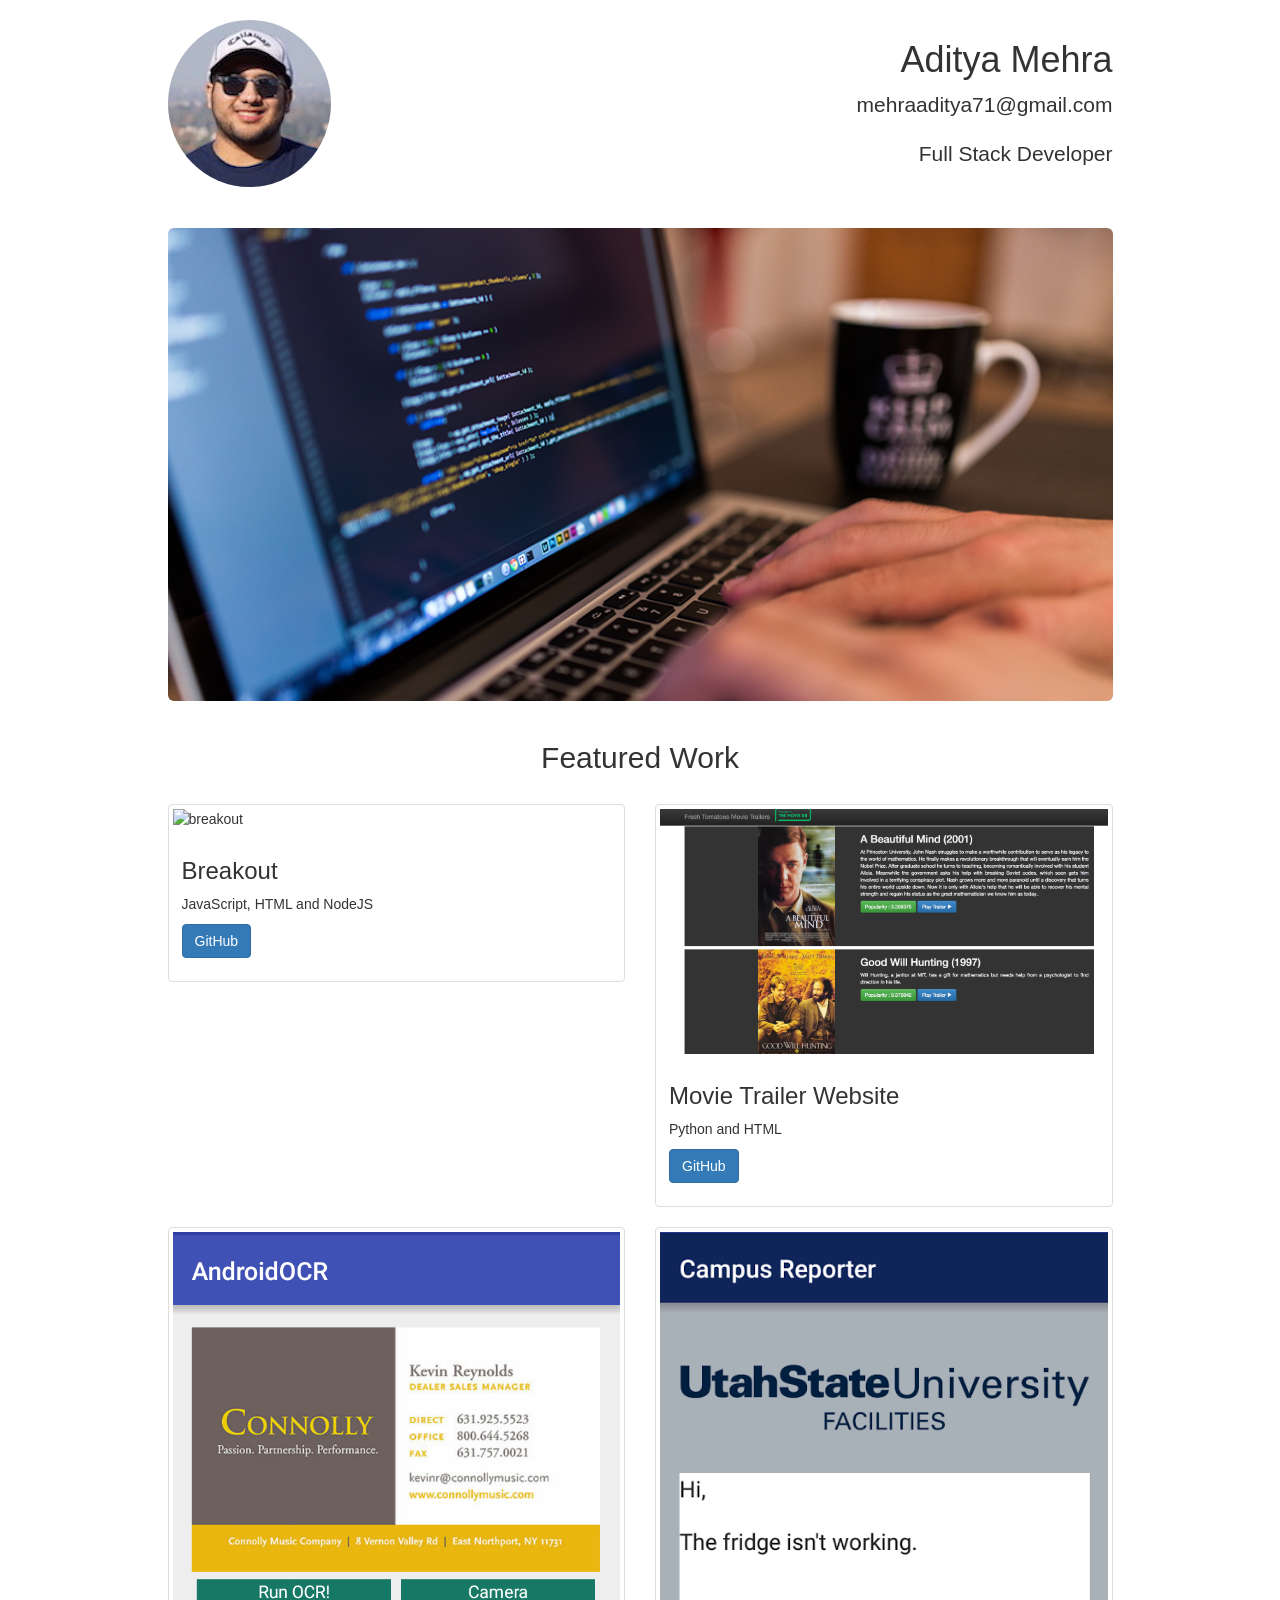
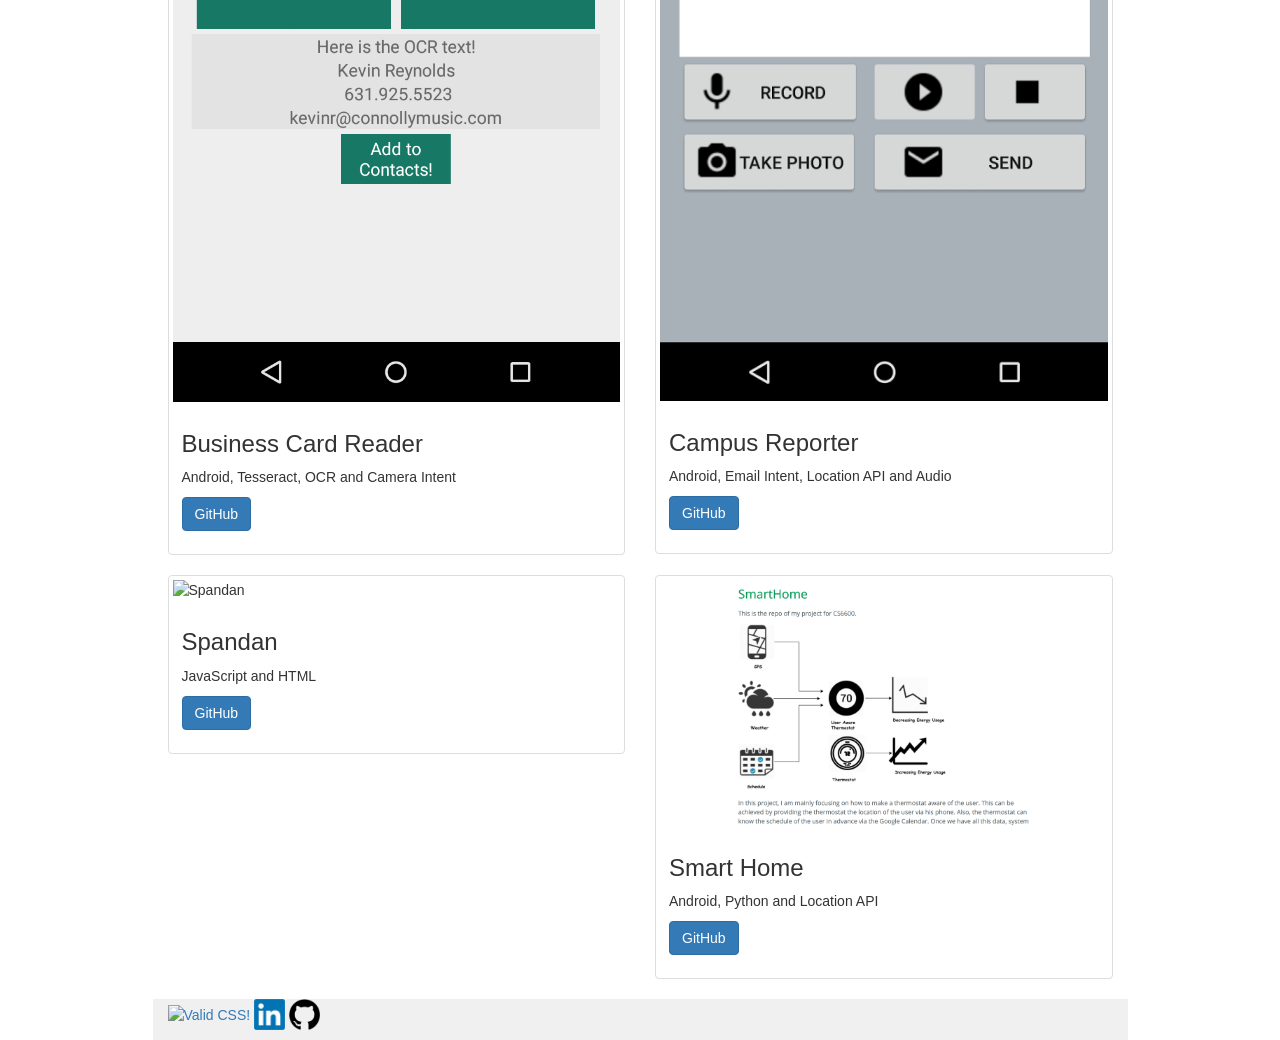
==== commit 582d4726: "modified docs" ====
--- a/docs/index.html
+++ b/docs/index.html
@@ -23,148 +23,142 @@
   </head>
   <body>
     <!-- header -->
-    <header>
-      <div class="container add-margin">
-        <div class="row">
-          <div class="col-md-1">
-          </div>
-          <div class="col-md-2 my-image-center">
-            <img src="./images/image1.jpg" alt="Portfolio image" class="img-circle" />
-          </div>
-          <div class="col-md-8 my-text-center my-text-right">
-            <h1>Aditya Mehra</h1>
-            <p class="lead">mehraaditya71@gmail.com</p>
-            <p class="lead">Full Stack Developer</p>
-          </div>
-          <div class="col-md-1">
-          </div>
+    <header class="container add-margin">
+      <div class="row">
+        <div class="col-md-1">
+        </div>
+        <div class="col-md-2 my-image-center">
+          <img src="./images/image1.jpg" alt="Portfolio image" class="img-circle">
+        </div>
+        <div class="col-md-8 my-text-center my-text-right">
+          <h1>Aditya Mehra</h1>
+          <p class="lead">mehraaditya71@gmail.com</p>
+          <p class="lead">Full Stack Developer</p>
+        </div>
+        <div class="col-md-1">
         </div>
       </div>
     </header>
     <!-- main content -->
-    <section>
-      <div class="container">
-        <!-- Main image -->
-        <div class="row image2 add-margin">
-          <div class="col-md-1">
-          </div>
-          <div class="col-md-10 col-sm-12">
-            <img src="./images/image2.png" alt="Main image" class="img-rounded center-block" />
-          </div>
-          <div class="col-md-1">
+    <section class="container">
+      <!-- Main image -->
+      <div class="row image2 add-margin">
+        <div class="col-md-1">
+        </div>
+        <div class="col-md-10 col-sm-12">
+          <img src="./images/image2.png" alt="Main image" class="img-rounded center-block">
+        </div>
+        <div class="col-md-1">
+        </div>
+      </div>
+      <!-- Featured works -->
+      <div class="row add-margin">
+        <div class="col-xs-12">
+          <h2>Featured Work</h2>
+        </div>
+      </div>
+      <!--  List of featured works -->
+      <!-- Row 1 -->
+      <div class="row project">
+        <div class="col-md-1">
+        </div>
+        <div class="col-md-5 col-sm-6">
+          <div class="thumbnail">
+            <img src="./images/breakout.png" alt="breakout">
+            <div class="caption">
+              <h3>Breakout</h3>
+              <p>JavaScript, HTML and NodeJS</p>
+              <p><a href="https://github.com/adityamehra/Breakout" class="btn btn-primary" role="button" target="_blank">GitHub</a> </p>
+            </div>
           </div>
         </div>
-        <!-- Featured works -->
-        <div class="row add-margin">
-          <div class="col-xs-12">
-            <h2>Featured Work</h2>
+        <div class="col-md-5 col-sm-6">
+          <div class="thumbnail">
+            <img src="./images/trailer.png" alt="trailer">
+            <div class="caption">
+              <h3>Movie Trailer Website</h3>
+              <p>Python and HTML</p>
+              <p><a href="https://github.com/adityamehra/movie-website-trailer" class="btn btn-primary" role="button" target="_blank">GitHub</a> </p>
+            </div>
           </div>
         </div>
-        <!--  List of featured works -->
-        <!-- Row 1 -->
-        <div class="row project">
-          <div class="col-md-1">
-          </div>
-          <div class="col-md-5 col-sm-6">
-            <div class="thumbnail">
-              <img src="./images/breakout.png" alt="breakout" />
-              <div class="caption">
-                <h3>Breakout</h3>
-                <p>JavaScript, HTML and NodeJS</p>
-                <p><a href="https://github.com/adityamehra/Breakout" class="btn btn-primary" role="button" target="_blank">GitHub</a> </p>
-              </div>
+        <div class="col-md-1">
+        </div>
+      </div>
+      <!-- Row 2 -->
+      <div class="row project">
+        <div class="col-md-1">
+        </div>
+        <div class="col-md-5 col-sm-6">
+          <div class="thumbnail">
+            <img src="./images/bcr.png" alt="business card reader">
+            <div class="caption">
+              <h3>Business Card Reader</h3>
+              <p>Android, Tesseract, OCR and Camera Intent</p>
+              <p><a href="https://github.com/adityamehra/Business-Card-Reader-BCR-" class="btn btn-primary" role="button" target="_blank">GitHub</a> </p>
             </div>
           </div>
-          <div class="col-md-5 col-sm-6">
-            <div class="thumbnail">
-              <img src="./images/trailer.png" alt="trailer" />
-              <div class="caption">
-                <h3>Movie Trailer Website</h3>
-                <p>Python and HTML</p>
-                <p><a href="https://github.com/adityamehra/movie-website-trailer" class="btn btn-primary" role="button" target="_blank">GitHub</a> </p>
-              </div>
+        </div>
+        <div class="col-md-5 col-sm-6">
+          <div class="thumbnail">
+            <img src="./images/reporter.webp" alt="campus reporter">
+            <div class="caption">
+              <h3>Campus Reporter</h3>
+              <p>Android, Email Intent, Location API and Audio</p>
+              <p><a href="https://github.com/adityamehra/CampusReporter" class="btn btn-primary" role="button" target="_blank">GitHub</a> </p>
             </div>
           </div>
-          <div class="col-md-1">
+        </div>
+        <div class="col-md-1">
+        </div>
+      </div>
+      <!-- Row 3 -->
+      <div class="row project">
+        <div class="col-md-1">
+        </div>
+        <div class="col-md-5 col-sm-6">
+          <div class="thumbnail">
+            <img src="./images/spandan.png" alt="Spandan">
+            <div class="caption">
+              <h3>Spandan</h3>
+              <p>JavaScript and HTML</p>
+              <p><a href="https://github.com/adityamehra/CollegeFair" class="btn btn-primary" role="button" target="_blank">GitHub</a> </p>
+            </div>
           </div>
         </div>
-        <!-- Row 2 -->
-        <div class="row project">
-          <div class="col-md-1">
-          </div>
-          <div class="col-md-5 col-sm-6">
-            <div class="thumbnail">
-              <img src="./images/bcr.png" alt="business card reader">
-              <div class="caption">
-                <h3>Business Card Reader</h3>
-                <p>Android, Tesseract, OCR and Camera Intent</p>
-                <p><a href="https://github.com/adityamehra/Business-Card-Reader-BCR-" class="btn btn-primary" role="button" target="_blank">GitHub</a> </p>
-              </div>
+        <div class="col-md-5 col-sm-6">
+          <div class="thumbnail">
+            <img src="./images/smarthome.png" alt="campus reporter">
+            <div class="caption">
+              <h3>Smart Home</h3>
+              <p>Android, Python and Location API</p>
+              <p><a href="https://github.com/adityamehra/SmartHome" class="btn btn-primary" role="button" target="_blank">GitHub</a> </p>
             </div>
           </div>
-          <div class="col-md-5 col-sm-6">
-            <div class="thumbnail">
-              <img src="./images/reporter.webp" alt="campus reporter" />
-              <div class="caption">
-                <h3>Campus Reporter</h3>
-                <p>Android, Email Intent, Location API and Audio</p>
-                <p><a href="https://github.com/adityamehra/CampusReporter" class="btn btn-primary" role="button" target="_blank">GitHub</a> </p>
-              </div>
-            </div>
-          </div>
-          <div class="col-md-1">
-          </div>
         </div>
-        <!-- Row 3 -->
-        <div class="row project">
-          <div class="col-md-1">
-          </div>
-          <div class="col-md-5 col-sm-6">
-            <div class="thumbnail">
-              <img src="./images/spandan.png" alt="Spandan" />
-              <div class="caption">
-                <h3>Spandan</h3>
-                <p>JavaScript and HTML</p>
-                <p><a href="https://github.com/adityamehra/CollegeFair" class="btn btn-primary" role="button" target="_blank">GitHub</a> </p>
-              </div>
-            </div>
-          </div>
-          <div class="col-md-5 col-sm-6">
-            <div class="thumbnail">
-              <img src="./images/smarthome.png" alt="campus reporter" />
-              <div class="caption">
-                <h3>Smart Home</h3>
-                <p>Android, Python and Location API</p>
-                <p><a href="https://github.com/adityamehra/SmartHome" class="btn btn-primary" role="button" target="_blank">GitHub</a> </p>
-              </div>
-            </div>
-          </div>
-          <div class="col-md-1">
-          </div>
+        <div class="col-md-1">
         </div>
       </div>
     </section>
     <!-- footer -->
-    <footer>
-      <div class="container">
-        <div class="row">
-          <div class="col-md-1">
-          </div>
-          <div class="col-md-10 col-sm-6 footer-css">
-            <p>
-              <a href="https://jigsaw.w3.org/css-validator/"  target="_blank">
-                <img class="w3c" src="http://jigsaw.w3.org/css-validator/images/vcss" alt="Valid CSS!" />
-              </a>
-              <a href="https://www.linkedin.com/in/aditya-mehra/" target="_blank">
-                <img class="logo" src="./images/linkedin_logo.png" alt="LinkedIn logo" />
-              </a>
-              <a href="https://github.com/adityamehra" target="_blank">
-                <img class="logo" src="./images/github_logo.png" alt="Github octacat" />
-              </a>
-            </p>
-          </div>
-          <div class="col-md-1 ">
-          </div>
+    <footer class="container">
+      <div class="row">
+        <div class="col-md-1">
+        </div>
+        <div class="col-md-10 col-sm-6 footer-css">
+          <p>
+            <a href="https://jigsaw.w3.org/css-validator/"  target="_blank">
+              <img class="w3c" src="http://jigsaw.w3.org/css-validator/images/vcss" alt="Valid CSS!">
+            </a>
+            <a href="https://www.linkedin.com/in/aditya-mehra/" target="_blank">
+              <img class="logo" src="./images/linkedin_logo.png" alt="LinkedIn logo">
+            </a>
+            <a href="https://github.com/adityamehra" target="_blank">
+              <img class="logo" src="./images/github_logo.png" alt="Github octacat">
+            </a>
+          </p>
+        </div>
+        <div class="col-md-1 ">
         </div>
       </div>
     </footer>
--- a/docs/css/index.css
+++ b/docs/css/index.css
@@ -1,14 +1,14 @@
-@media only screen and (max-width: 768px){
+@media only screen and (max-width: 768px) {
 
-  .my-text-center h1{
+  .my-text-center h1 {
     text-align: center;
   }
 
-  .my-text-center p{
+  .my-text-center p {
     text-align: center;
   }
 
-  .my-image-center img{
+  .my-image-center img {
     display: block;
     margin-right: auto;
     margin-left: auto;
@@ -16,13 +16,13 @@
 
 }
 
-@media only screen and (min-width: 768px){
+@media only screen and (min-width: 768px) {
 
-  .my-text-right h1{
+  .my-text-right h1 {
     text-align: right;
   }
 
-  .my-text-right p{
+  .my-text-right p {
     text-align: right;
   }
 
@@ -46,7 +46,7 @@
   margin-bottom: 20px;
 }
 
-h1 {
+h2 {
   text-align: center;
 }
 
